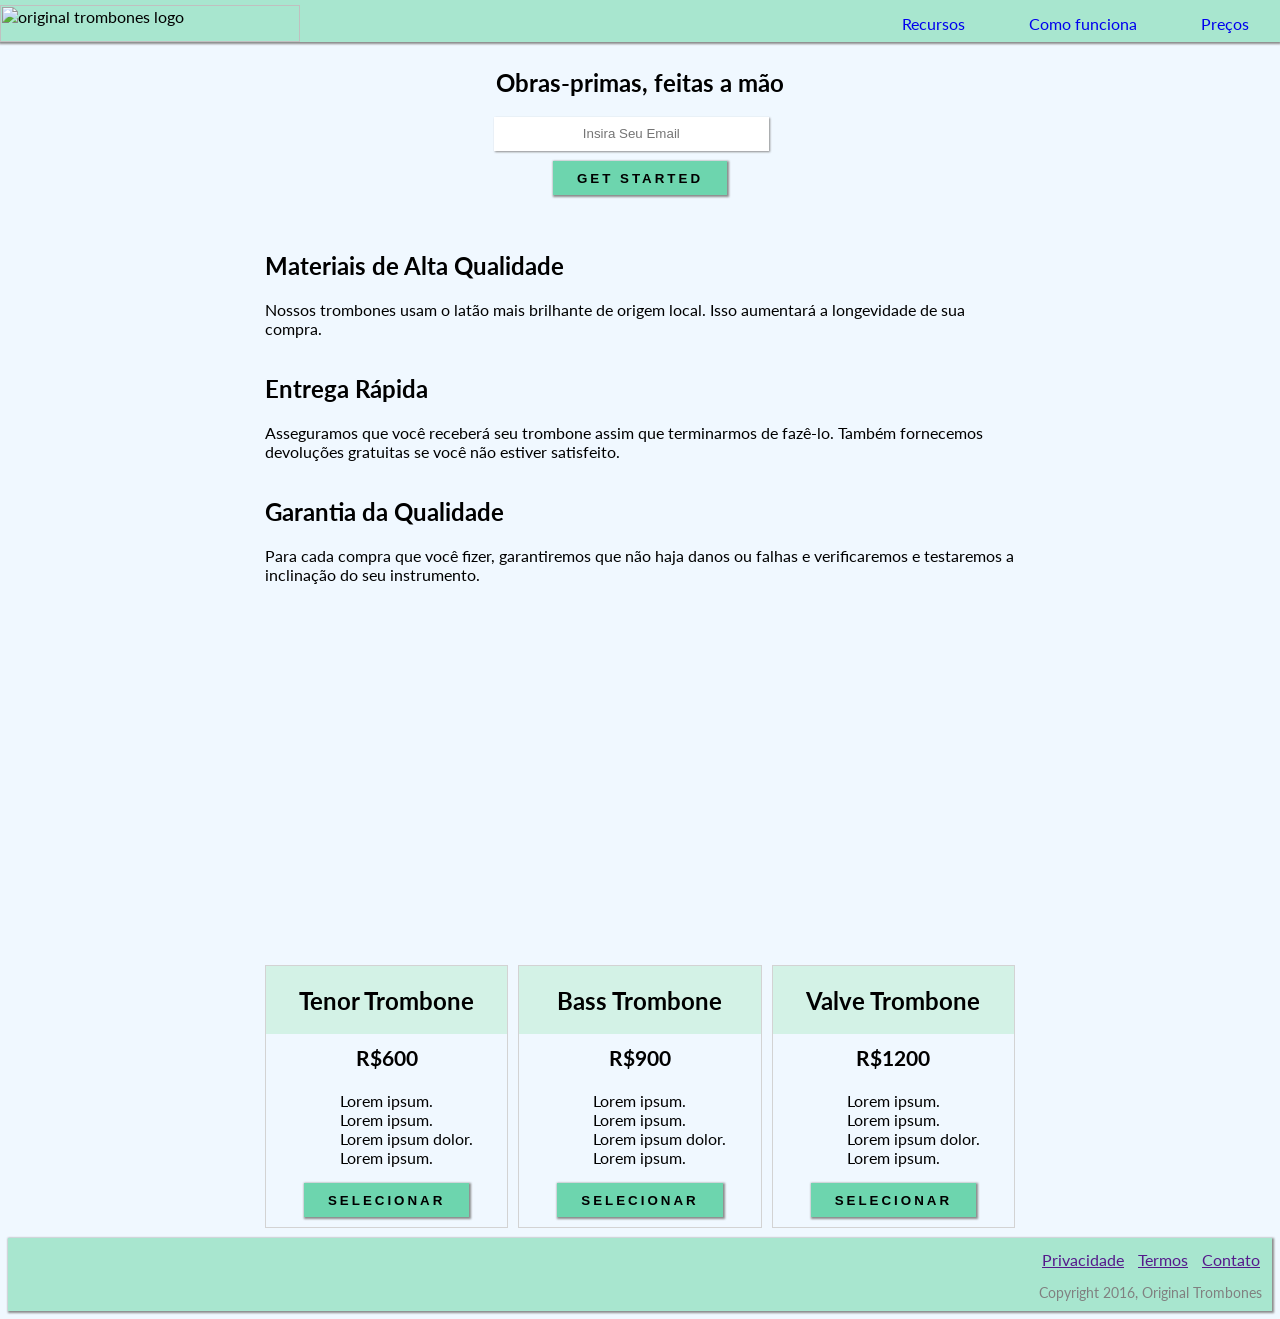
==== index.html @ 574f50aa "Update index.html" ====
<html>

<head>
<link href="https://fonts.googleapis.com/css2?family=Lato&display=swap" rel="stylesheet"> 
<link href="css/style.css"/>
  <title>build a Product Landing Page - freecodecamp</title>
<style>body {
  background-color: #f0f8ff;
  display: flex;
  flex-direction: column;
  font-family: 'Lato', sans-serif;
}

header {
  position: fixed;
  width: 100%;
  background-color: #A8E6CF;
  display: grid;
  grid-template-columns: 300px 1fr;
  z-index: 1;
  top: 0;
  left: 0;
  padding-top: 5px;
  box-shadow:0px 1px 2px 1px#8b8b8b;
}

main {
  display: flex;
  flex-direction: column;
  margin: auto;
  max-width: 750px;
  position: relative;
  top: 40px;
  z-index: 0;
}

#header-img {
  grid-column: 1;
  width: 100%;
  align-self: center;
  margin-top:7px;
  margin-bottom:7px;
}

#nav-bar {
  grid-column: 7;
  align-self: center;
  justify-self: left;
  display: felx;
  margin-right: 1px;
}

.nav-link {
  text-decoration: none;
  /*color: ;*/
  margin: 30px;
}

#features {
  margin-top: 20px;
  display: flex;
  flex-direction: column;
  align-items: flex-start;
}

#opcoes {
  display: grid;
  grid-template-columns: 1fr 1fr 1fr;
  grid-gap: 10px;
  margin-top: 20px;
}
.opcoes-section {
  display: flex;
  flex-direction: column;
  align-items: center;
  border-style: groove;
  border-color: lightgray;
  border-width: 1px;
  padding-bottom: 10px;
 }
.opcoes-header {
  margin-bottom: -10px;
  width:100%;
  background-color:#d3f2e6;
  text-align:center;
}
.opcoes-preco {
  font-size: 130%;
  font-weight: bold;
  text-align: center;
}
.opcao-desc {
  list-style: none;
}

/*.lista {
}*/

#centro {
  display: flex;
  flex-direction: column;
  align-items: center;
}
/*email*/
#centro input[type="email"]{
    border-radius:0px;
    -webkit-box-radius:0px;
    -moz-border-radius: 0px;
    -ms-border-radius: 0px;
    -o-border-radius: 0px;
    box-shadow: 1px 1px 2px #8b8b8b;    
    -moz-box-shadow: 1px 1px 2px #8b8b8b;
    -webkit-box-shadow: 1px 1px 2px #8b8b8b;
    background: white;
    border:none;
    width:200%;
    max-width:275px;
  /*??*/
    position:relative;
    left:-34% ;
}

#email{
  text-align:center;
  text-transform:capitalize;
}

#form {
  display: grid;
  grid-template-rows: 1fr 1fr;
  grid-gap: 10px;
}

#video {
  margin: auto;
  max-width: 100%;
  margin-top: 20px;
  margin-bottom: 10px;
}

footer {
  background-color: #A8E6CF;
  margin-top: 50px;
  display: flex;
  flex-direction: column;
  align-items: flex-end;
  padding: 10px;
  padding-bottom: 0px;
  box-shadow: 1px 1px 2px 1px #8b8b8b;
}

#footer-nav {
  display: flex;
  grid-gap: 10px;
}

.nav-link-foot{
  margin:2px;
}

footer p {
  font-size: 85%;
  color: gray;
  margin-bottom: 10px;
}

.btn {
  border: none;
  background-color: #6dd5ae;
  text-transform: uppercase;
  letter-spacing: 3px;
  padding: 0.6rem 1.5rem;
  cursor: pointer;
  font-weight: bold;
  -moz-box-shadow: 1px 1px 2px 1px #8b8b8b;
  -webkit-box-shadow: 1px 1px 2px 1px #8b8b8b;
  box-shadow: 1px 1px 2px 1px #8b8b8b;
}

.btn:hover {
  cursor:pointer;
}

.btn:active{
  transform:scale(0.97);
  opacity:0.77;
}

@media only screen and (max-width: 600px) {
  body {
    background-color: lightblue;
  }
}</style> 
</head>

<body>
  <header id="header">
    <img src="https://s3.amazonaws.com/freecodecamp/original_trombones.png" alt="original trombones logo" id="header-img">
    <nav id="nav-bar">
      <a href="#features" class="nav-link" id='bora'>Recursos</a>
      <a href="#video" class="nav-link" id='bora'>Como funciona</a>
      <a href="#opcoes" class="nav-link" id='bora'>Preços</a>
    </nav>
  </header>
  
  <main>
    <article id="centro">
      <h2>Obras-primas,  feitas a mão</h2>
      <form id="form" action="https://www.freecodecamp.com/email-submit">
        <input type="email" name="email" id='email' placeholder="Insira seu Email" required></input>
        <input type="submit" id="submit" value="Get Started" class="btn">
      </form>
    </article>
  
    <article id="features">
      <section class="">
        <div>
          <h2>Materiais de Alta Qualidade</h2>
          <p>Nossos trombones usam o latão mais brilhante de origem local. Isso aumentará a longevidade de sua compra.</p>
        </div>
      </section>
      <section class="">
        <div>
          <h2>Entrega Rápida</h2>
          <p>Asseguramos que você receberá seu trombone assim que terminarmos de fazê-lo. Também fornecemos devoluções gratuitas se você não estiver satisfeito.</p>
        </div>
      </section>
      <section class="">
        <div>
          <h2>Garantia da Qualidade</h2>
          <p>Para cada compra que você fizer, garantiremos que não haja danos ou falhas e verificaremos e testaremos a inclinação do seu instrumento.</p>
        </div>
      </section>
    </article>
  
    <iframe width="560" height="315" src="https://www.youtube.com/embed/y8Yv4pnO7qc" frameborder="0" allow="accelerometer; autoplay; encrypted-media; gyroscope; picture-in-picture" id="video" allowfullscreen></iframe>
  
    <article id="opcoes">
      <section class="opcoes-section">
        <div class="opcoes-header">
          <h2 class='tenor'>Tenor Trombone</h2>
        </div>
        <div class="lista">
          <p class="opcoes-preco">R$600</p>
          <ol class="opcao-desc">
            <li>Lorem ipsum.</li>
            <li>Lorem ipsum.</li>
            <li>Lorem ipsum dolor.</li>
            <li>Lorem ipsum.</li>
          </ol>
        </div>
        <a target="_blank" href="https://adamsdaniel_testlink.github.io/">
          <button class="btn">selecionar</button>
        </a>
      </section>
      <section class="opcoes-section">
        <div class="opcoes-header">
          <h2>Bass Trombone </h2>
        </div>
        <div class="lista">
          <p class="opcoes-preco">R$900</p>
          <ol class="opcao-desc">
            <li>Lorem ipsum.</li>
            <li>Lorem ipsum.</li>
            <li>Lorem ipsum dolor.</li>
            <li>Lorem ipsum.</li>
          </ol>
        </div>
        <button class="btn">selecionar</button>
      </section>
      <section class="opcoes-section">
        <div class="opcoes-header">
          <h2>Valve Trombone</h2>
        </div>
        <div class="lista">
          <p class="opcoes-preco">R$1200</p>
          <ol class="opcao-desc">
            <li>Lorem ipsum.</li>
            <li>Lorem ipsum.</li>
            <li>Lorem ipsum dolor.</li>
            <li>Lorem ipsum.</li>
          </ol>
        </div>
        <button class="btn">selecionar</button>
      </section>
    </article>
  
  </main>
  
  <footer>
    <nav id="footer-nav">
      <a href="" class="nav-link-foot">Privacidade</a>
      <a href="" class="nav-link-foot">Termos</a>
      <a href="" class="nav-link-foot">Contato</a>
    </nav>
    <p>Copyright 2016, Original Trombones</p>
  </footer>
</body>

</html>
---- css/style.css ----
body {
    background-color: #f0f8ff;
    display: flex;
    flex-direction: column;
    font-family: 'Lato', sans-serif;
  }
  
  header {
    position: fixed;
    width: 100%;
    background-color: #A8E6CF;
    display: grid;
    grid-template-columns: 300px 1fr;
    z-index: 1;
    top: 0;
    left: 0;
    padding-top: 5px;
    box-shadow:0px 1px 2px 1px#8b8b8b;
  }
  
  main {
    display: flex;
    flex-direction: column;
    margin: auto;
    max-width: 750px;
    position: relative;
    top: 40px;
    z-index: 0;
  }
  
  #header-img {
    grid-column: 1;
    width: 100%;
    align-self: center;
    margin-top:7px;
    margin-bottom:7px;
  }
  
  #nav-bar {
    grid-column: 7;
    align-self: center;
    justify-self: left;
    display: felx;
    margin-right: 1px;
  }
  
  .nav-link {
    text-decoration: none;
    /*color: ;*/
    margin: 30px;
  }
  
  #features {
    margin-top: 20px;
    display: flex;
    flex-direction: column;
    align-items: flex-start;
  }
  
  #opcoes {
    display: grid;
    grid-template-columns: 1fr 1fr 1fr;
    grid-gap: 10px;
    margin-top: 20px;
  }
  .opcoes-section {
    display: flex;
    flex-direction: column;
    align-items: center;
    border-style: groove;
    border-color: lightgray;
    border-width: 1px;
    padding-bottom: 10px;
   }
  .opcoes-header {
    margin-bottom: -10px;
    width:100%;
    background-color:#d3f2e6;
    text-align:center;
  }
  .opcoes-preco {
    font-size: 130%;
    font-weight: bold;
    text-align: center;
  }
  .opcao-desc {
    list-style: none;
  }

  /*.lista {
  }*/

  #centro {
    display: flex;
    flex-direction: column;
    align-items: center;
  }
  /*email*/
  #centro input[type="email"]{
      border-radius:0px;
      -webkit-box-radius:0px;
      -moz-border-radius: 0px;
      -ms-border-radius: 0px;
      -o-border-radius: 0px;
      box-shadow: 1px 1px 2px #8b8b8b;    
      -moz-box-shadow: 1px 1px 2px #8b8b8b;
      -webkit-box-shadow: 1px 1px 2px #8b8b8b;
      background: white;
      border:none;
      width:200%;
      max-width:275px;
    /*??*/
      position:relative;
      left:-34% ;
  }
  
  #email{
    text-align:center;
    text-transform:capitalize;
  }
  
  #form {
    display: grid;
    grid-template-rows: 1fr 1fr;
    grid-gap: 10px;
  }
  
  #video {
    margin: auto;
    max-width: 100%;
    margin-top: 20px;
    margin-bottom: 10px;
  }
  
  footer {
    background-color: #A8E6CF;
    margin-top: 50px;
    display: flex;
    flex-direction: column;
    align-items: flex-end;
    padding: 10px;
    padding-bottom: 0px;
    box-shadow: 1px 1px 2px 1px #8b8b8b;
  }
  
  #footer-nav {
    display: flex;
    grid-gap: 10px;
  }
  
  .nav-link-foot{
    margin:2px;
  }
  
  footer p {
    font-size: 85%;
    color: gray;
    margin-bottom: 10px;
  }

  .btn {
    border: none;
    background-color: #6dd5ae;
    text-transform: uppercase;
    letter-spacing: 3px;
    padding: 0.6rem 1.5rem;
    cursor: pointer;
    font-weight: bold;
    -moz-box-shadow: 1px 1px 2px 1px #8b8b8b;
    -webkit-box-shadow: 1px 1px 2px 1px #8b8b8b;
    box-shadow: 1px 1px 2px 1px #8b8b8b;
  }
  
  .btn:hover {
    cursor:pointer;
  }
  
  .btn:active{
    transform:scale(0.97);
    opacity:0.77;
  }
  
  @media only screen and (max-width: 600px) {
    body {
      background-color: lightblue;
    }
  }
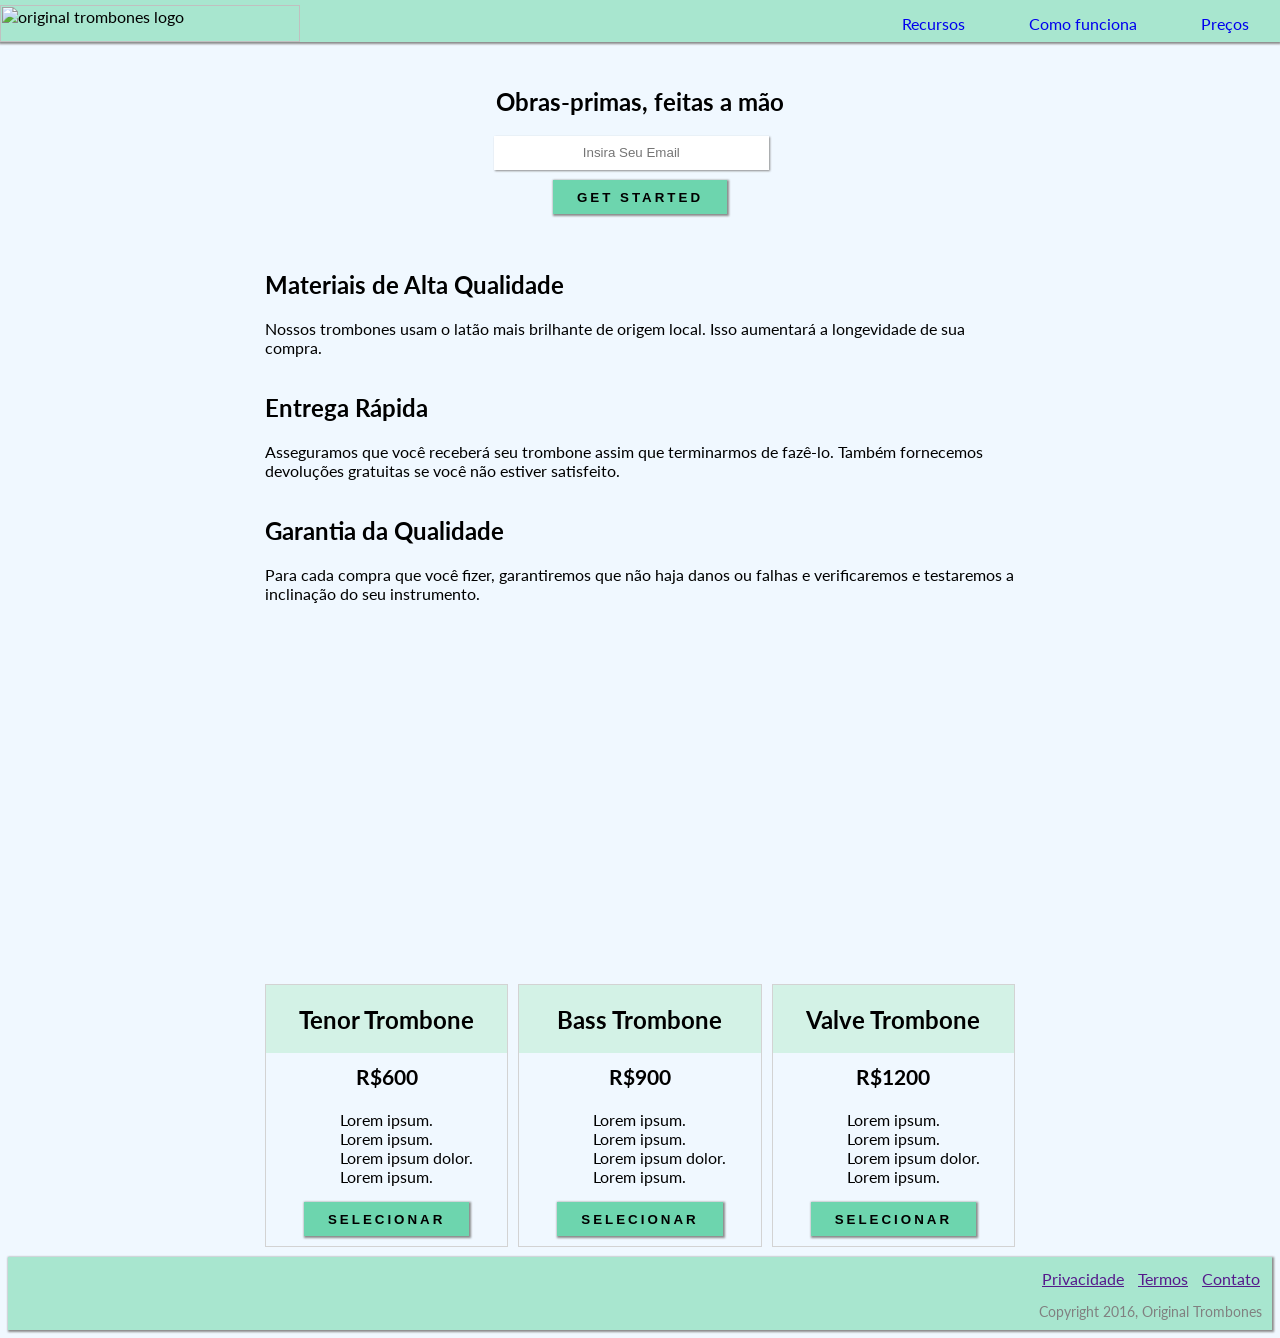
==== commit 688968d0: "update index.html" ====
--- a/index.html
+++ b/index.html
@@ -1,240 +1,253 @@
 <html>
 
 <head>
-<link href="https://fonts.googleapis.com/css2?family=Lato&display=swap" rel="stylesheet"> 
-<link href="css/style.css"/>
+  <link href="https://fonts.googleapis.com/css2?family=Lato&display=swap" rel="stylesheet">
+  /*<link href="css/style.css"/>*/
   <title>build a Product Landing Page - freecodecamp</title>
-<style>body {
-  background-color: #f0f8ff;
-  display: flex;
-  flex-direction: column;
-  font-family: 'Lato', sans-serif;
-}
-
-header {
-  position: fixed;
-  width: 100%;
-  background-color: #A8E6CF;
-  display: grid;
-  grid-template-columns: 300px 1fr;
-  z-index: 1;
-  top: 0;
-  left: 0;
-  padding-top: 5px;
-  box-shadow:0px 1px 2px 1px#8b8b8b;
-}
-
-main {
-  display: flex;
-  flex-direction: column;
-  margin: auto;
-  max-width: 750px;
-  position: relative;
-  top: 40px;
-  z-index: 0;
-}
-
-#header-img {
-  grid-column: 1;
-  width: 100%;
-  align-self: center;
-  margin-top:7px;
-  margin-bottom:7px;
-}
-
-#nav-bar {
-  grid-column: 7;
-  align-self: center;
-  justify-self: left;
-  display: felx;
-  margin-right: 1px;
-}
-
-.nav-link {
-  text-decoration: none;
-  /*color: ;*/
-  margin: 30px;
-}
-
-#features {
-  margin-top: 20px;
-  display: flex;
-  flex-direction: column;
-  align-items: flex-start;
-}
-
-#opcoes {
-  display: grid;
-  grid-template-columns: 1fr 1fr 1fr;
-  grid-gap: 10px;
-  margin-top: 20px;
-}
-.opcoes-section {
-  display: flex;
-  flex-direction: column;
-  align-items: center;
-  border-style: groove;
-  border-color: lightgray;
-  border-width: 1px;
-  padding-bottom: 10px;
- }
-.opcoes-header {
-  margin-bottom: -10px;
-  width:100%;
-  background-color:#d3f2e6;
-  text-align:center;
-}
-.opcoes-preco {
-  font-size: 130%;
-  font-weight: bold;
-  text-align: center;
-}
-.opcao-desc {
-  list-style: none;
-}
-
-/*.lista {
+  <style>
+    body {
+      background-color: #f0f8ff;
+      display: flex;
+      flex-direction: column;
+      font-family: 'Lato', sans-serif;
+    }
+
+    header {
+      position: fixed;
+      width: 100%;
+      background-color: #A8E6CF;
+      display: grid;
+      grid-template-columns: 300px 1fr;
+      z-index: 1;
+      top: 0;
+      left: 0;
+      padding-top: 5px;
+      box-shadow: 0px 1px 2px 1px#8b8b8b;
+    }
+
+    main {
+      display: flex;
+      flex-direction: column;
+      margin: auto;
+      max-width: 750px;
+      position: relative;
+      top: 40px;
+      z-index: 0;
+    }
+
+    #header-img {
+      grid-column: 1;
+      width: 100%;
+      align-self: center;
+      margin-top: 7px;
+      margin-bottom: 7px;
+    }
+
+    #nav-bar {
+      grid-column: 7;
+      align-self: center;
+      justify-self: left;
+      display: felx;
+      margin-right: 1px;
+    }
+
+    .nav-link {
+      text-decoration: none;
+      /*color: ;*/
+      margin: 30px;
+    }
+
+    #features {
+      margin-top: 20px;
+      display: flex;
+      flex-direction: column;
+      align-items: flex-start;
+    }
+
+    #opcoes {
+      display: grid;
+      grid-template-columns: 1fr 1fr 1fr;
+      grid-gap: 10px;
+      margin-top: 20px;
+    }
+
+    .opcoes-section {
+      display: flex;
+      flex-direction: column;
+      align-items: center;
+      border-style: groove;
+      border-color: lightgray;
+      border-width: 1px;
+      padding-bottom: 10px;
+    }
+
+    .opcoes-header {
+      margin-bottom: -10px;
+      width: 100%;
+      background-color: #d3f2e6;
+      text-align: center;
+    }
+
+    .opcoes-preco {
+      font-size: 130%;
+      font-weight: bold;
+      text-align: center;
+    }
+
+    .opcao-desc {
+      list-style: none;
+    }
+
+    /*.lista {
 }*/
 
-#centro {
-  display: flex;
-  flex-direction: column;
-  align-items: center;
-}
-/*email*/
-#centro input[type="email"]{
-    border-radius:0px;
-    -webkit-box-radius:0px;
-    -moz-border-radius: 0px;
-    -ms-border-radius: 0px;
-    -o-border-radius: 0px;
-    box-shadow: 1px 1px 2px #8b8b8b;    
-    -moz-box-shadow: 1px 1px 2px #8b8b8b;
-    -webkit-box-shadow: 1px 1px 2px #8b8b8b;
-    background: white;
-    border:none;
-    width:200%;
-    max-width:275px;
-  /*??*/
-    position:relative;
-    left:-34% ;
-}
-
-#email{
-  text-align:center;
-  text-transform:capitalize;
-}
-
-#form {
-  display: grid;
-  grid-template-rows: 1fr 1fr;
-  grid-gap: 10px;
-}
-
-#video {
-  margin: auto;
-  max-width: 100%;
-  margin-top: 20px;
-  margin-bottom: 10px;
-}
-
-footer {
-  background-color: #A8E6CF;
-  margin-top: 50px;
-  display: flex;
-  flex-direction: column;
-  align-items: flex-end;
-  padding: 10px;
-  padding-bottom: 0px;
-  box-shadow: 1px 1px 2px 1px #8b8b8b;
-}
-
-#footer-nav {
-  display: flex;
-  grid-gap: 10px;
-}
-
-.nav-link-foot{
-  margin:2px;
-}
-
-footer p {
-  font-size: 85%;
-  color: gray;
-  margin-bottom: 10px;
-}
-
-.btn {
-  border: none;
-  background-color: #6dd5ae;
-  text-transform: uppercase;
-  letter-spacing: 3px;
-  padding: 0.6rem 1.5rem;
-  cursor: pointer;
-  font-weight: bold;
-  -moz-box-shadow: 1px 1px 2px 1px #8b8b8b;
-  -webkit-box-shadow: 1px 1px 2px 1px #8b8b8b;
-  box-shadow: 1px 1px 2px 1px #8b8b8b;
-}
-
-.btn:hover {
-  cursor:pointer;
-}
-
-.btn:active{
-  transform:scale(0.97);
-  opacity:0.77;
-}
-
-@media only screen and (max-width: 600px) {
-  body {
-    background-color: lightblue;
-  }
-}</style> 
+    #centro {
+      display: flex;
+      flex-direction: column;
+      align-items: center;
+    }
+
+    /*email*/
+    #centro input[type="email"] {
+      border-radius: 0px;
+      -webkit-box-radius: 0px;
+      -moz-border-radius: 0px;
+      -ms-border-radius: 0px;
+      -o-border-radius: 0px;
+      box-shadow: 1px 1px 2px #8b8b8b;
+      -moz-box-shadow: 1px 1px 2px #8b8b8b;
+      -webkit-box-shadow: 1px 1px 2px #8b8b8b;
+      background: white;
+      border: none;
+      width: 200%;
+      max-width: 275px;
+      /*??*/
+      position: relative;
+      left: -34%;
+    }
+
+    #email {
+      text-align: center;
+      text-transform: capitalize;
+    }
+
+    #form {
+      display: grid;
+      grid-template-rows: 1fr 1fr;
+      grid-gap: 10px;
+    }
+
+    #video {
+      margin: auto;
+      max-width: 100%;
+      margin-top: 20px;
+      margin-bottom: 10px;
+    }
+
+    footer {
+      background-color: #A8E6CF;
+      margin-top: 50px;
+      display: flex;
+      flex-direction: column;
+      align-items: flex-end;
+      padding: 10px;
+      padding-bottom: 0px;
+      box-shadow: 1px 1px 2px 1px #8b8b8b;
+    }
+
+    #footer-nav {
+      display: flex;
+      grid-gap: 10px;
+    }
+
+    .nav-link-foot {
+      margin: 2px;
+    }
+
+    footer p {
+      font-size: 85%;
+      color: gray;
+      margin-bottom: 10px;
+    }
+
+    .btn {
+      border: none;
+      background-color: #6dd5ae;
+      text-transform: uppercase;
+      letter-spacing: 3px;
+      padding: 0.6rem 1.5rem;
+      cursor: pointer;
+      font-weight: bold;
+      -moz-box-shadow: 1px 1px 2px 1px #8b8b8b;
+      -webkit-box-shadow: 1px 1px 2px 1px #8b8b8b;
+      box-shadow: 1px 1px 2px 1px #8b8b8b;
+    }
+
+    .btn:hover {
+      cursor: pointer;
+    }
+
+    .btn:active {
+      transform: scale(0.97);
+      opacity: 0.77;
+    }
+
+    @media only screen and (max-width: 600px) {
+      body {
+        background-color: lightblue;
+      }
+    }
+  </style>
 </head>
 
 <body>
   <header id="header">
-    <img src="https://s3.amazonaws.com/freecodecamp/original_trombones.png" alt="original trombones logo" id="header-img">
+    <img src="https://s3.amazonaws.com/freecodecamp/original_trombones.png" alt="original trombones logo"
+      id="header-img">
     <nav id="nav-bar">
       <a href="#features" class="nav-link" id='bora'>Recursos</a>
       <a href="#video" class="nav-link" id='bora'>Como funciona</a>
       <a href="#opcoes" class="nav-link" id='bora'>Preços</a>
     </nav>
   </header>
-  
+
   <main>
     <article id="centro">
-      <h2>Obras-primas,  feitas a mão</h2>
+      <h2>Obras-primas, feitas a mão</h2>
       <form id="form" action="https://www.freecodecamp.com/email-submit">
         <input type="email" name="email" id='email' placeholder="Insira seu Email" required></input>
         <input type="submit" id="submit" value="Get Started" class="btn">
       </form>
     </article>
-  
+
     <article id="features">
       <section class="">
         <div>
           <h2>Materiais de Alta Qualidade</h2>
-          <p>Nossos trombones usam o latão mais brilhante de origem local. Isso aumentará a longevidade de sua compra.</p>
+          <p>Nossos trombones usam o latão mais brilhante de origem local. Isso aumentará a longevidade de sua compra.
+          </p>
         </div>
       </section>
       <section class="">
         <div>
           <h2>Entrega Rápida</h2>
-          <p>Asseguramos que você receberá seu trombone assim que terminarmos de fazê-lo. Também fornecemos devoluções gratuitas se você não estiver satisfeito.</p>
+          <p>Asseguramos que você receberá seu trombone assim que terminarmos de fazê-lo. Também fornecemos devoluções
+            gratuitas se você não estiver satisfeito.</p>
         </div>
       </section>
       <section class="">
         <div>
           <h2>Garantia da Qualidade</h2>
-          <p>Para cada compra que você fizer, garantiremos que não haja danos ou falhas e verificaremos e testaremos a inclinação do seu instrumento.</p>
+          <p>Para cada compra que você fizer, garantiremos que não haja danos ou falhas e verificaremos e testaremos a
+            inclinação do seu instrumento.</p>
         </div>
       </section>
     </article>
-  
-    <iframe width="560" height="315" src="https://www.youtube.com/embed/y8Yv4pnO7qc" frameborder="0" allow="accelerometer; autoplay; encrypted-media; gyroscope; picture-in-picture" id="video" allowfullscreen></iframe>
-  
+
+    <iframe width="560" height="315" src="https://www.youtube.com/embed/y8Yv4pnO7qc" frameborder="0"
+      allow="accelerometer; autoplay; encrypted-media; gyroscope; picture-in-picture" id="video"
+      allowfullscreen></iframe>
+
     <article id="opcoes">
       <section class="opcoes-section">
         <div class="opcoes-header">
@@ -284,9 +297,9 @@
         <button class="btn">selecionar</button>
       </section>
     </article>
-  
+
   </main>
-  
+
   <footer>
     <nav id="footer-nav">
       <a href="" class="nav-link-foot">Privacidade</a>
@@ -297,4 +310,4 @@
   </footer>
 </body>
 
-</html>+</html>
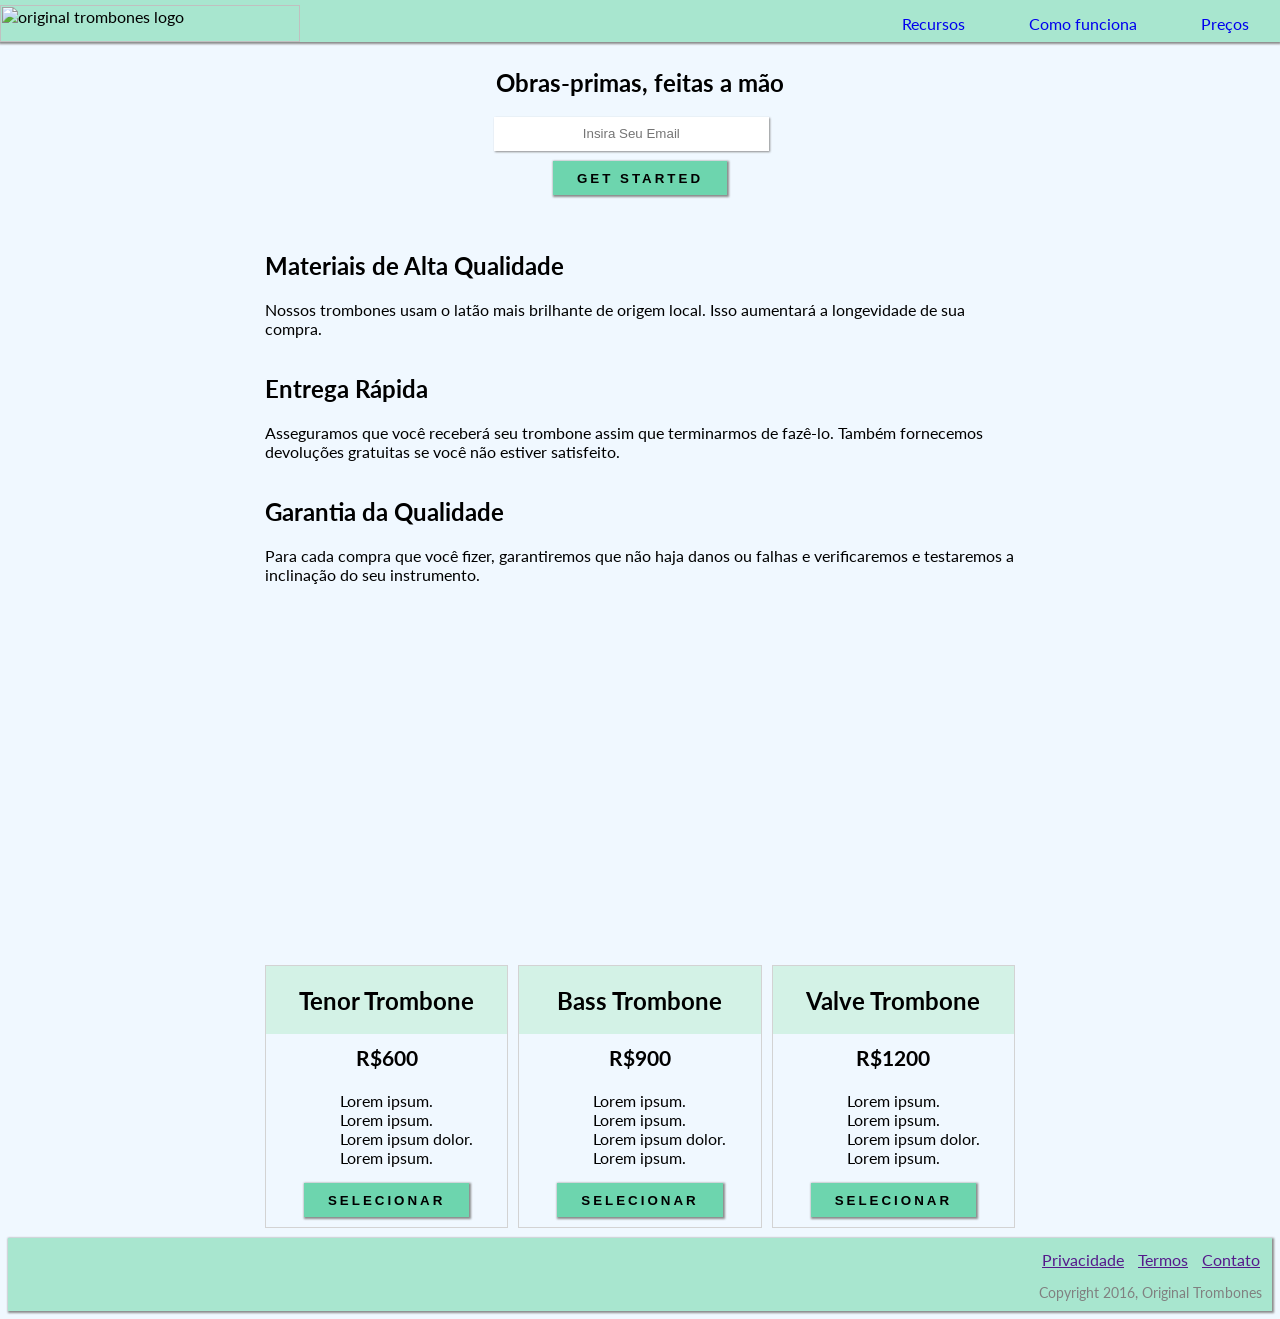
==== commit 5de58532: "update index.html" ====
--- a/index.html
+++ b/index.html
@@ -2,7 +2,7 @@
 
 <head>
   <link href="https://fonts.googleapis.com/css2?family=Lato&display=swap" rel="stylesheet">
-  /*<link href="css/style.css"/>*/
+  <LINK href="styles.css" rel="stylesheet" type="text/css">
   <title>build a Product Landing Page - freecodecamp</title>
   <style>
     body {
